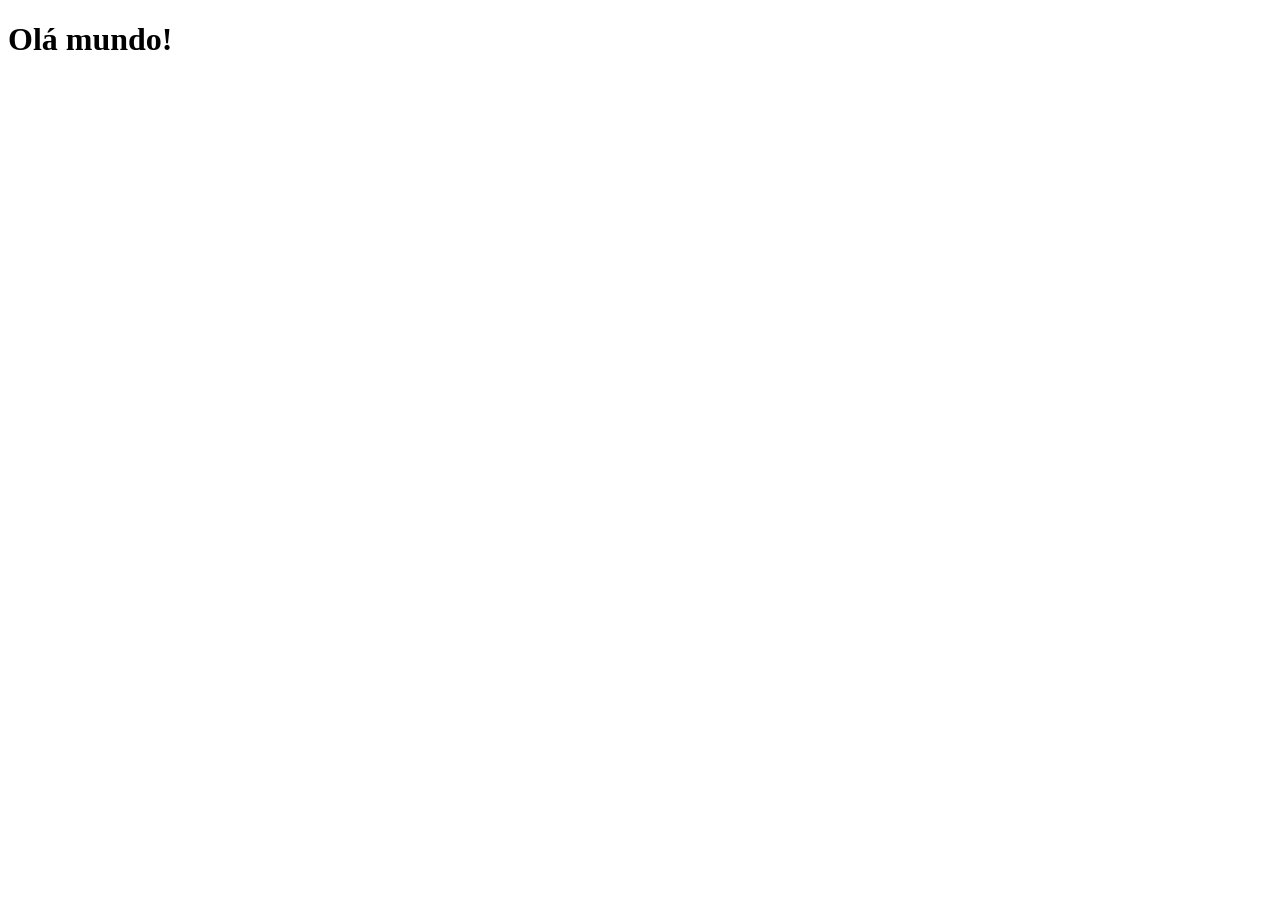
==== index.html @ a5cc7e82 "index.html created" ====
<!DOCTYPE html>
<html lang="pt-br">
<head>
    <meta charset="UTF-8">
    <meta name="viewport" content="width=device-width, initial-scale=1.0">
    <title>Projeto redes sociais</title>
    <link rel="shortcut icon" href="favicon.ico" type="image/x-icon">
</head>
<body>
    <h1>
        Olá mundo!
    </h1>
</body>
</html>
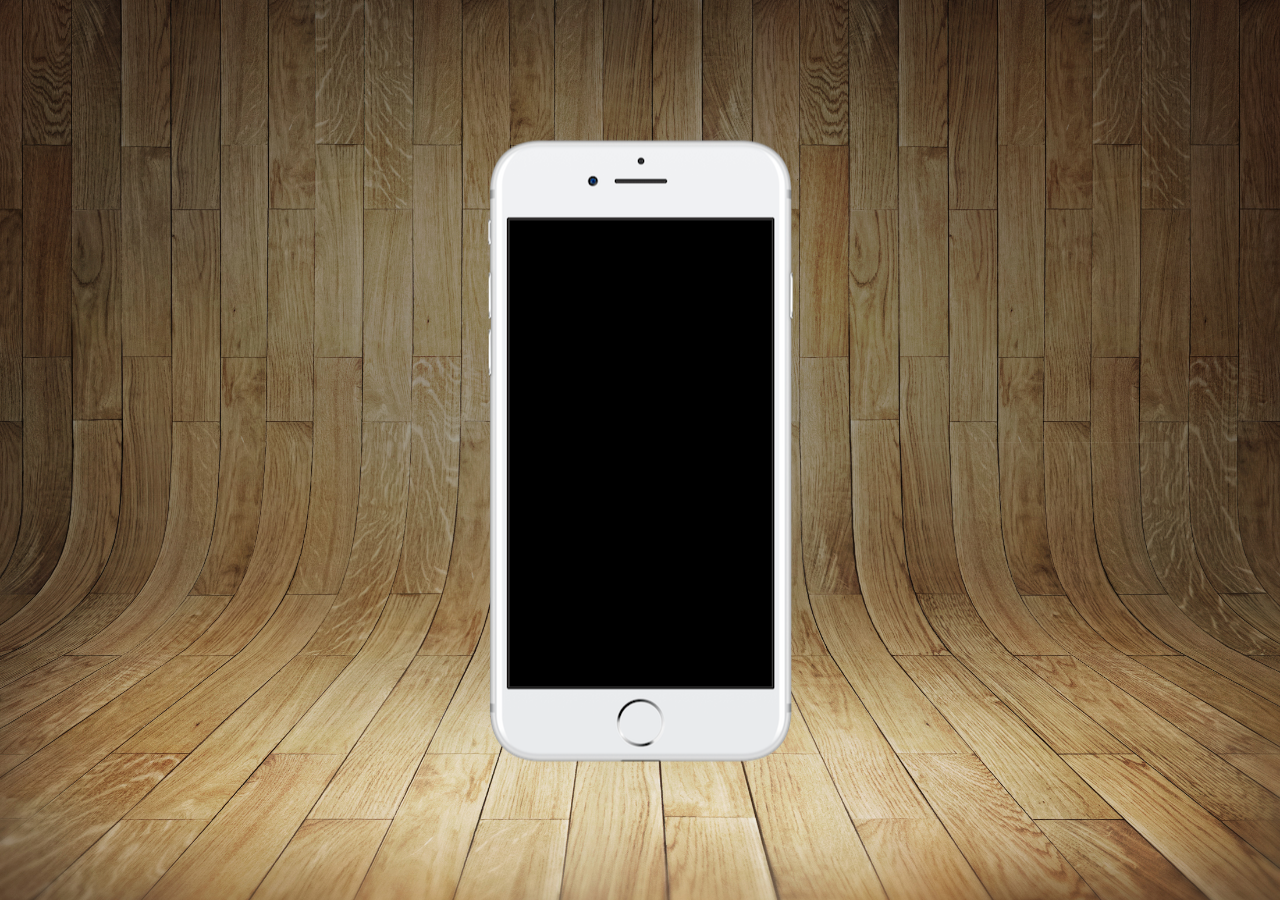
==== commit e5e1eb83: "Folder update" ====
--- a/index.html
+++ b/index.html
@@ -1,14 +1,21 @@
 <!DOCTYPE html>
 <html lang="pt-br">
-<head>
-    <meta charset="UTF-8">
-    <meta name="viewport" content="width=device-width, initial-scale=1.0">
+  <head>
+    <meta charset="UTF-8" />
+    <meta name="viewport" content="width=device-width, initial-scale=1.0" />
     <title>Projeto redes sociais</title>
-    <link rel="shortcut icon" href="favicon.ico" type="image/x-icon">
-</head>
-<body>
-    <h1>
-        Olá mundo!
-    </h1>
-</body>
-</html>+    <link rel="shortcut icon" href="favicon.ico" type="image/x-icon" />
+    <link rel="stylesheet" href="styles/stylesheet.css">
+  </head>
+  <body>
+    <main>
+      <section id="telefone">
+
+      </section>
+
+      <section id="redes-sociais">
+
+      </section>
+      </main>
+    </body>
+    </html>
--- a/styles/stylesheet.css
+++ b/styles/stylesheet.css
@@ -0,0 +1,39 @@
+@charset "UTF-8";
+
+* {
+    margin: 0px;
+    padding: 0px;
+    font-family: Arial, Helvetica, sans-serif;
+}
+
+html, body {
+  height: 100vh;
+  width: 100vw;
+  background-color: black;
+}
+
+body {
+  background: url(../imagens/fundo-madeira.jpg) no-repeat, top center;
+  background-size: cover;
+  background-attachment: fixed;
+}
+
+main {
+  position: relative;
+  height: 100vh;
+}
+
+section#telefone {
+  position: absolute;
+  top: 50%;
+  left: 50%;
+  transform: translate(-50%, -50%);
+
+  height: 625px;
+  width: 310px;
+
+  background: url(../imagens/frame-iphone.png);
+}
+
+
+
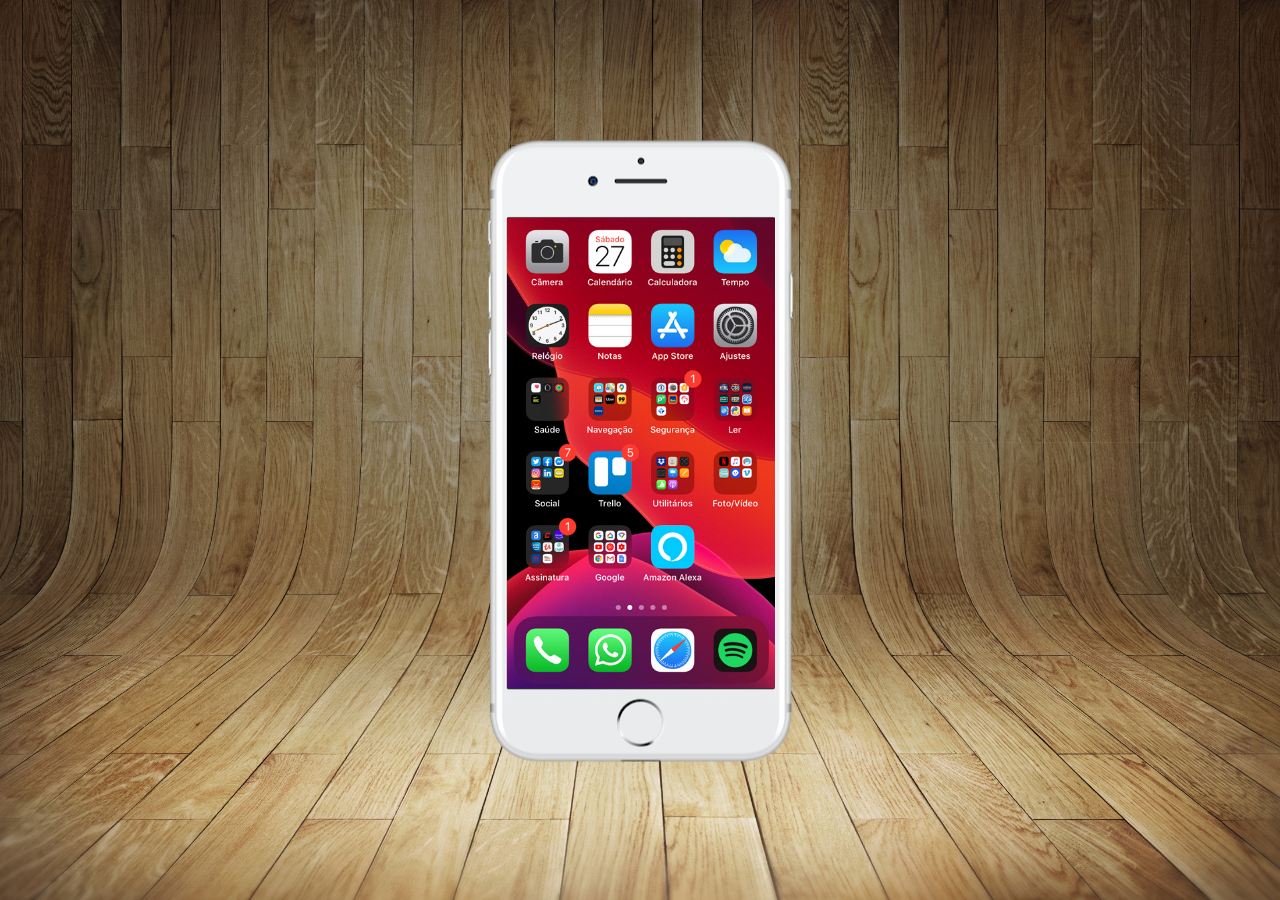
==== commit 77cbb274: "index.html iframe home created" ====
--- a/index.html
+++ b/index.html
@@ -10,7 +10,7 @@
   <body>
     <main>
       <section id="telefone">
-
+        <iframe src="home.html" frameborder="0" name="tela" id="tela"></iframe>
       </section>
 
       <section id="redes-sociais">
--- a/styles/stylesheet.css
+++ b/styles/stylesheet.css
@@ -35,5 +35,13 @@
   background: url(../imagens/frame-iphone.png);
 }
 
+iframe#tela {
+  position: relative;
+  top: 80px;
+  left: 22px;
+  width: 268px;
+  height: 471px;
+}
 
 
+
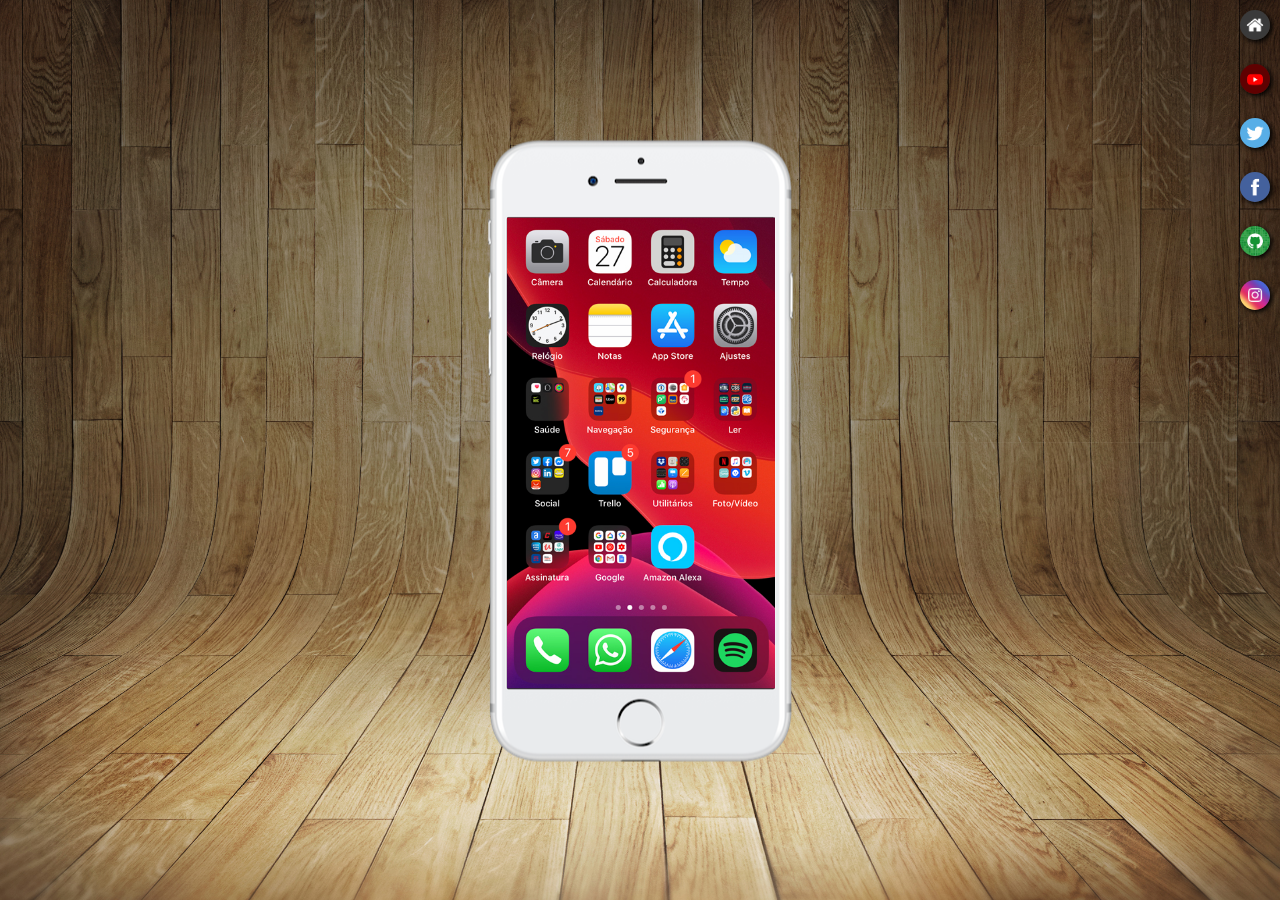
==== commit ece7048f: "index.html redes-sociais update" ====
--- a/index.html
+++ b/index.html
@@ -10,11 +10,30 @@
   <body>
     <main>
       <section id="telefone">
-        <iframe src="home.html" frameborder="0" name="tela" id="tela"></iframe>
+        <iframe src="home.html" frameborder="0" name="tela" id="tela">
+          Seu navegador não é compatível com essa funcionalidade.
+        </iframe>
       </section>
 
       <section id="redes-sociais">
-
+        <a href="#" target="tela">
+          <img src="imagens/logo-home.jpg" alt="">
+        </a>
+        <a href="#" target="tela">
+          <img src="imagens/logo-youtube.jpg" alt="">
+        </a>
+        <a href="#" target="tela">
+          <img src="imagens/logo-twitter.jpg" alt="">
+        </a>
+        <a href="#" target="tela">
+          <img src="imagens/logo-facebook.jpg" alt="">
+        </a>
+        <a href="#" target="tela">
+          <img src="imagens/logo-github.jpg" alt="">
+        </a>
+        <a href="#" target="tela">
+          <img src="imagens/logo-instagram.jpg" alt="">
+        </a>
       </section>
       </main>
     </body>
--- a/styles/stylesheet.css
+++ b/styles/stylesheet.css
@@ -43,5 +43,23 @@
   height: 471px;
 }
 
+section#redes-sociais {
+  display: flex;
+  flex-direction: column;
+  align-items: end;
+}
+section#redes-sociais > a > img {
+  margin: 10px;
+  width: 30px;
+  height: 30px;
+  border-radius: 50%;
+  box-shadow: 2px 2px 5px black;
+}
 
+section#redes-sociais img:hover {
+  border: 2px solid rgba(255, 255, 255, 0.404);
 
+  transform: translate(-3px, -3px);
+  transition: transform .3s;
+  box-shadow: 5px 5px 10px black;
+}
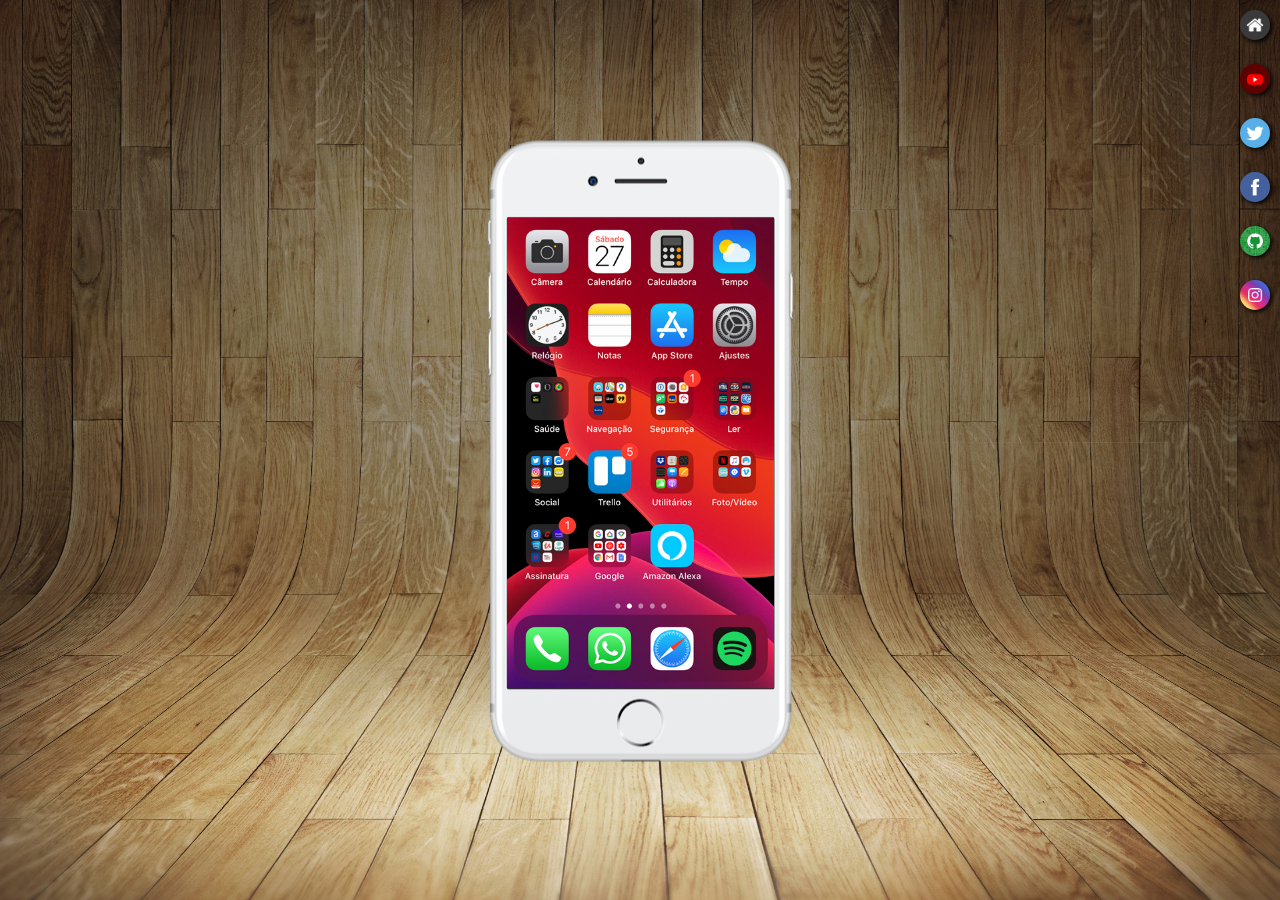
==== commit 73cd5ccc: "projeto-social update" ====
--- a/index.html
+++ b/index.html
@@ -16,24 +16,24 @@
       </section>
 
       <section id="redes-sociais">
-        <a href="#" target="tela">
+        <a href="home.html" target="tela">
           <img src="imagens/logo-home.jpg" alt="">
-        </a>
-        <a href="#" target="tela">
+        </a><br>
+        <a href="youtube.html" target="tela">
           <img src="imagens/logo-youtube.jpg" alt="">
-        </a>
-        <a href="#" target="tela">
+        </a><br>
+        <a href="twitter.html" target="tela">
           <img src="imagens/logo-twitter.jpg" alt="">
-        </a>
-        <a href="#" target="tela">
+        </a><br>
+        <a href="facebook.html" target="tela">
           <img src="imagens/logo-facebook.jpg" alt="">
-        </a>
-        <a href="#" target="tela">
+        </a><br>
+        <a href="github.html" target="tela">
           <img src="imagens/logo-github.jpg" alt="">
-        </a>
-        <a href="#" target="tela">
+        </a><br>
+        <a href="instragram.html" target="tela">
           <img src="imagens/logo-instagram.jpg" alt="">
-        </a>
+        </a><br>
       </section>
       </main>
     </body>
--- a/styles/stylesheet.css
+++ b/styles/stylesheet.css
@@ -39,14 +39,12 @@
   position: relative;
   top: 80px;
   left: 22px;
-  width: 268px;
+  width: 267px;
   height: 471px;
 }
 
 section#redes-sociais {
-  display: flex;
-  flex-direction: column;
-  align-items: end;
+  text-align: end;
 }
 section#redes-sociais > a > img {
   margin: 10px;
